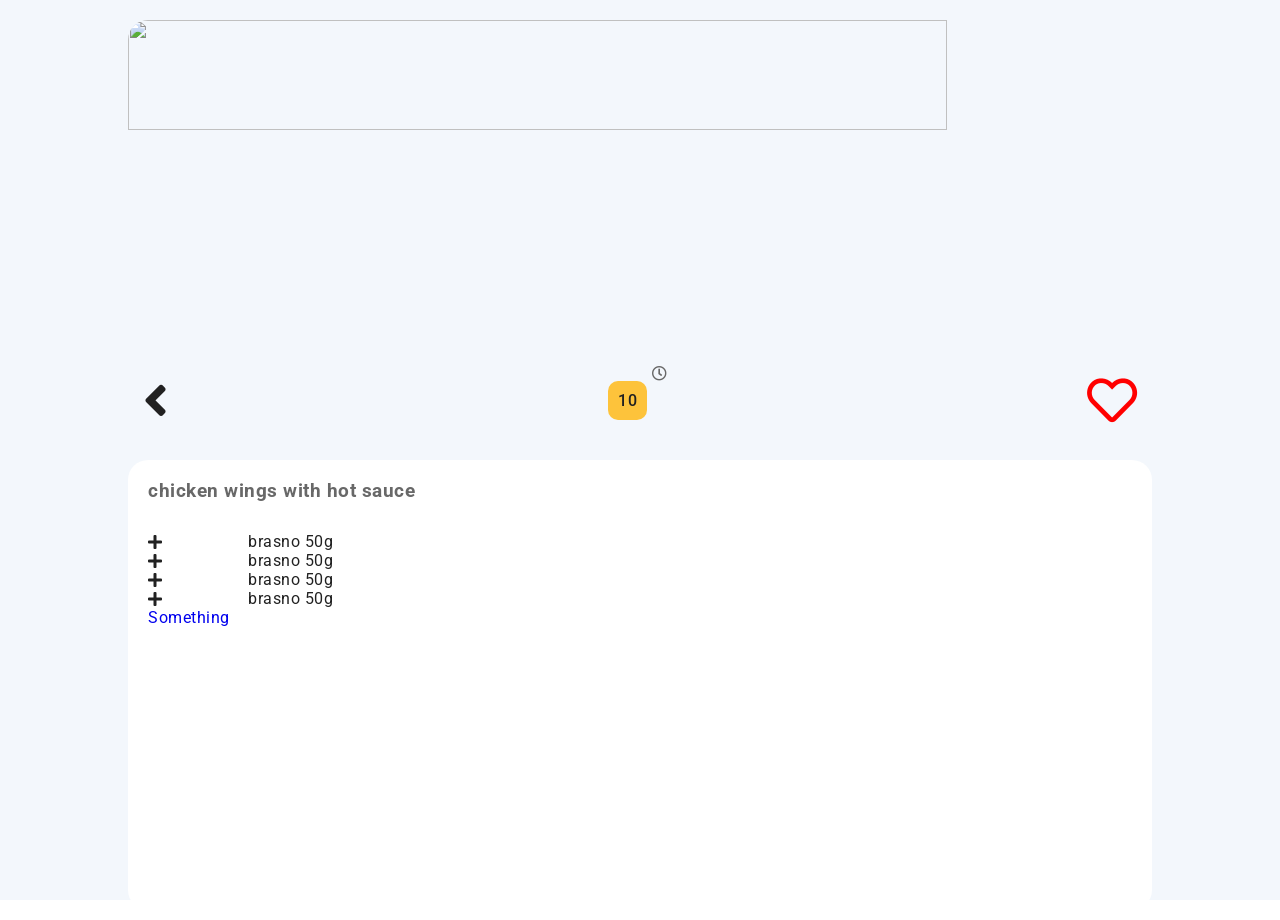
==== index.html @ 417b822c "mealpage" ====
<!DOCTYPE html>
<html lang="en">
<head>
    <meta charset="UTF-8">
    <meta http-equiv="X-UA-Compatible" content="IE=edge">
    <meta name="viewport" content="width=device-width, initial-scale=1.0">
    <link rel="shortcut icon" href="/images/favicon/favicon-meal.png" type="image/x-icon">  

    <title>Student Survival Guide</title>

    <link rel="stylesheet" href="/scss/style.css">
    <link rel="preconnect" href="https://fonts.gstatic.com">
    <link href="https://fonts.googleapis.com/css2?family=Roboto:wght@300;400;500&display=swap" rel="stylesheet">
    <link href="https://fonts.googleapis.com/css2?family=Londrina+Solid:wght@300;400&display=swap" rel="stylesheet">
    <link rel="stylesheet" href="https://use.fontawesome.com/releases/v5.8.1/css/all.css"
    integrity="sha384-50oBUHEmvpQ+1lW4y57PTFmhCaXp0ML5d60M1M7uH2+nqUivzIebhndOJK28anvf" crossorigin="anonymous">
</head>
<body>
    <section id="frontpage">
        <div class="frontpage-inner">
            <div class="fp-inner-headline">
                <h1>Student Survival Guide</h1>
                <p>Cookbook for idiots</p>
            </div>
    
            <div class="fp-inner-main">
                <div class="dot-left"></div>
                <div class="dot-right"></div>
                
                <div class="fpi-main-img"></div>

                <ul class="fpi-main-ul">
                    <li><span>1</span> Enter name of the dish, or the main igredient</li>
                    <li><span>2</span> Choose what you want to make</li>
                    <li><span>3</span> Follow the steps</li>
                </ul>

                <div class="fpi-main-btn">Get Started</div>
            </div>
        </div>
    </section>

    <section id="homepage">

        <div class="search">
            <div class="searchbar">
                <div class="searchbar-main">
                    <div class="search-icon">
                        <i class="search-btn fas fa-search"></i>
                    </div>

                    <input type="search" placeholder="Egg, bacon..">
                </div>

                <div class="search-settings">
                    <i class="fas fa-cog"></i>
                    <!-- <i class="fas fa-filter"></i> -->
                </div>
            </div>

            <div class="search-settings-menu">
                <i class="close fas fa-angle-down"></i>

                <div class="ssm-inner">
                    <div class="search-ingredients">
                        <h3>
                            Search by ingredients
                        </h3>
                    </div>

                    <div class="search-diet">
                        <h3>
                            Search by diet
                        </h3>
                    </div>

                    <div class="search-cuisine">
                        <h3>
                            Search by cuisine 
                        </h3>
                    </div>

                </div>  
                
                <div class="menu-desktop">
                    <div class="home-desktop">
                        <i class="fas fa-utensils"></i>
                    </div>
            
                    <div class="user-desktop">
                        <div class="favorites-dot"></div>
                        <i class="fas fa-user"></i>
                    </div>
            
                </div>

                <a href="https://spoonacular.com/">Powered by Spoonacular</a>
            </div>
        </div>

        <div class="meal-sections">
            <div class="random">Random</div>
            <div class="meat">Meat</div>
            <div class="dessert">Dessert</div>
            <div class="fruit">Fruit</div>
            <div class="vegetables">Vegetables</div>
        </div>

        <div class="results">
            <!-- TODO - na kraju meal treba da ima strelica na levo koja te vraca na prvi meal! -->
            <div class="meal" data-id="123123123">
                <div class="meal-inner">
                    <img src="https://img.grouponcdn.com/deal/2iTm4PtuPqk644BEdNxxNqEqf3Cw/2i-1000x600/v1/c870x524.jpg" alt="">

                    <div class="inner-bottom">
                        <h2>Neki naslov bemliga i s</h2>
                        <i class="favorite-meal far fa-heart"></i>
                    </div>
                    
                </div>
            </div>

            <div class="end-div">
                <div class="back">
                    <i class="fas fa-angle-left"></i>
                </div>
            </div>
           
        </div>

    </section>

    <section id="userpage">

        <div class="header">
            <div class="main-nav-inner">
                <i class="fas fa-cog"></i>
            </div>

            <div class="userpage-menu">
                <i class="close-userpage fas fa-angle-down"></i>

                <div class="userpage-inner">
                    <div class="userpage-fav">
                        <h3>
                            Favorites
                        </h3>
                    </div>

                    <div class="userpage-notes">
                        <h3>
                            Notes
                        </h3>
                    </div>

                </div>
                
                <div class="menu-desktop-u">
                    <div class="home-desktop-u">
                        <i class="fas fa-utensils"></i>
                    </div>
            
                    <div class="user-desktop-u">
                        <div class="favorites-dot"></div>
                        <i class="fas fa-user"></i>
                    </div>
            
                </div>
            </div>
        </div>

        <div class="main">
            <div class="main-nav">
                <h2 class="headline">Favorites</h2>
            </div>

            <div class="main-inner">
                <div class="favorites">

                    <div class="end-div">
                        <div class="userpage-back">
                            <i class="fas fa-angle-left"></i>
                        </div>
                    </div>
                </div>

                <div class="notes">
                    <div class="notes-input">
                        <input type="text" placeholder="Your note, chef">
                        <i class="note-submit far fa-check-circle"></i>
                    </div>
                    <div class="notes-inner">
                        <!-- <div class="note">
                            <p>kitaaaaa</p>
                            <i class="note-delete fas fa-times"></i>
                        </div> -->
                        
                    </div>
                </div>
            </div>
        </div>
        
    </section>

    <section id="mealpage">
        <div class="meal-container">
            <img src="https://img.grouponcdn.com/deal/2iTm4PtuPqk644BEdNxxNqEqf3Cw/2i-1000x600/v1/c870x524.jpg" alt="">
    
            <div class="icons">
                <i class="fas fa-angle-left"></i>
                <div class="prep-time">
                    <p>10</p>
                    <i class="far fa-clock"></i>
                </div>
                <i class="favorite-meal far fa-heart"></i>
            </div>
            
    
            <div class="mealpage-main">
                <h3>Chicken wings with hot sauce</h3>
                <div class="ingredients">
                    <ul>
                        <li>
                            <i class="fas fa-plus"></i>
                            <p>brasno 50g</p>
                        </li>
                        <li>
                            <i class="fas fa-plus"></i>
                            <p>brasno 50g</p>
                        </li>
                        <li>
                            <i class="fas fa-plus"></i>
                            <p>brasno 50g</p>
                        </li>
                        <li>
                            <i class="fas fa-plus"></i>
                            <p>brasno 50g</p>
                        </li>
                    </ul>
    
    
                    <a href="https://www.youtube.com/results?search_query=blues" target="_blank">Something</a>
                </div>
            </div>
        </div>
    </section>


    <div class="menu">
        <div class="home">
            <i class="fas fa-utensils"></i>
        </div>

        <div class="user">
            <div class="favorites-dot"></div>
            <i class="fas fa-user"></i>
        </div>
    </div>

    <script type="module" src="src/home.js"></script>
    <script type="module" src="src/user.js"></script>
    <script type="module" src="src/meal.js"></script>
</body>
</html>
---- scss/style.css ----
/* reset */
* {
  padding: 0;
  margin: 0;
  -webkit-box-sizing: border-box !important;
          box-sizing: border-box !important;
  /* base styles */
}

* li {
  list-style: none;
}

* a {
  text-decoration: none;
}

* body {
  color: #212121;
  font-family: 'Roboto', sans-serif;
  letter-spacing: .5px;
  display: -webkit-box;
  display: -ms-flexbox;
  display: flex;
  -webkit-box-orient: vertical;
  -webkit-box-direction: normal;
      -ms-flex-direction: column;
          flex-direction: column;
  -webkit-box-align: center;
      -ms-flex-align: center;
          align-items: center;
}

* html, * body {
  max-width: 100vw !important;
  max-height: 100vh !important;
}

* .menu {
  z-index: 5;
  margin: 0 auto;
  position: fixed;
  left: 0;
  right: 0;
  bottom: 0;
  padding: 40px;
  height: 60px;
  display: -webkit-box;
  display: -ms-flexbox;
  display: flex;
  -webkit-box-pack: center;
      -ms-flex-pack: center;
          justify-content: center;
  -webkit-box-align: center;
      -ms-flex-align: center;
          align-items: center;
}

@media (min-height: 1024px) and (min-width: 768px) {
  * .menu {
    bottom: 20px;
    width: 250px;
    -webkit-box-pack: space-evenly;
        -ms-flex-pack: space-evenly;
            justify-content: space-evenly;
  }
}

@media (min-width: 900px) {
  * .menu {
    display: none;
  }
}

@media (min-height: 720px) and (min-width: 1280px) {
  * .menu {
    display: none;
  }
}

@media (min-height: 800px) and (min-width: 1280px) {
  * .menu {
    bottom: 10px;
  }
}

@media (min-height: 768px) and (min-width: 1366px) {
  * .menu {
    display: none;
  }
}

* .menu .home {
  padding: 15px 18px;
  margin-right: 10px;
  font-size: 25px;
  color: #000;
  background-color: #fdc33b;
  border-radius: 10px;
  -webkit-transition: 0.2s;
  transition: 0.2s;
  display: -webkit-box;
  display: -ms-flexbox;
  display: flex;
  -webkit-box-pack: center;
      -ms-flex-pack: center;
          justify-content: center;
  -webkit-box-align: center;
      -ms-flex-align: center;
          align-items: center;
}

@media (min-height: 1024px) and (min-width: 768px) {
  * .menu .home {
    font-size: 50px;
    padding: 20px 25px;
    border-radius: 15px;
  }
}

@media (min-height: 800px) and (min-width: 1280px) {
  * .menu .home {
    font-size: 40px;
  }
}

* .menu .home:hover, * .menu .home:active {
  cursor: pointer;
}

* .menu .user {
  padding: 17px;
  font-size: 25px;
  color: #686868;
  border-radius: 10px;
  position: relative;
  display: -webkit-box;
  display: -ms-flexbox;
  display: flex;
  -webkit-box-pack: center;
      -ms-flex-pack: center;
          justify-content: center;
  -webkit-box-align: center;
      -ms-flex-align: center;
          align-items: center;
  -webkit-transition: 0.2s;
  transition: 0.2s;
}

@media (min-height: 1024px) and (min-width: 768px) {
  * .menu .user {
    font-size: 50px;
    padding: 20px 25px;
    border-radius: 15px;
  }
}

@media (min-height: 800px) and (min-width: 1280px) {
  * .menu .user {
    font-size: 40px;
  }
}

* .menu .user:hover, * .menu .user:active {
  cursor: pointer;
}

* .menu .user .favorites-dot {
  height: 10px;
  width: 10px;
  border-radius: 50%;
  background-color: #ff0000;
  position: absolute;
  right: 2px;
  top: -2px;
  display: none;
}

#frontpage {
  width: 100vw;
  height: 100vh;
  /* padding: 20px; */
  /* background-color: #fffcd5; */
  display: -webkit-box;
  display: -ms-flexbox;
  display: flex;
  -webkit-box-pack: center;
      -ms-flex-pack: center;
          justify-content: center;
  -webkit-box-align: center;
      -ms-flex-align: center;
          align-items: center;
  overflow: hidden;
  overflow-x: hidden !important;
}

#frontpage .frontpage-inner {
  /* background-color: #ffeded; */
  background-color: #f3f7fc;
  /* height: 100vh; */
  padding: 40px;
  /* margin: 20px; */
  display: -webkit-box;
  display: -ms-flexbox;
  display: flex;
  -webkit-box-orient: vertical;
  -webkit-box-direction: normal;
      -ms-flex-direction: column;
          flex-direction: column;
  -webkit-box-pack: space-evenly;
      -ms-flex-pack: space-evenly;
          justify-content: space-evenly;
  -webkit-box-align: center;
      -ms-flex-align: center;
          align-items: center;
}

#frontpage .frontpage-inner .fp-inner-headline {
  color: #212121;
  margin-bottom: 100px;
  text-align: center;
}

#frontpage .frontpage-inner .fp-inner-headline h1 {
  font-family: 'Londrina Solid', sans-serif;
  font-weight: 400;
  font-size: 30px;
  margin-bottom: 10px;
}

#frontpage .frontpage-inner .fp-inner-headline p {
  font-size: 18px;
  color: #686868;
}

#frontpage .frontpage-inner .fp-inner-main {
  background-color: #fff;
  border: 3px solid #fdc33b;
  border-radius: 30px;
  padding: 0 10px;
  display: -webkit-box;
  display: -ms-flexbox;
  display: flex;
  -webkit-box-orient: vertical;
  -webkit-box-direction: normal;
      -ms-flex-direction: column;
          flex-direction: column;
  -webkit-box-align: center;
      -ms-flex-align: center;
          align-items: center;
  position: relative;
}

#frontpage .frontpage-inner .fp-inner-main .dot-left {
  width: 10px;
  height: 10px;
  border-radius: 50%;
  background-color: #fdc33b;
  position: absolute;
  top: 10px;
  left: 15px;
}

#frontpage .frontpage-inner .fp-inner-main .dot-right {
  width: 10px;
  height: 10px;
  border-radius: 50%;
  background-color: #fdc33b;
  position: absolute;
  top: 10px;
  right: 15px;
}

#frontpage .frontpage-inner .fp-inner-main .fpi-main-img {
  height: 180px;
  width: 180px;
  margin-bottom: 20px;
  border-radius: 50%;
  background-image: url("/images/frontpage/meal.jpg");
  background-position: center center;
  background-repeat: no-repeat;
  background-size: cover;
  position: relative;
  top: -80px;
}

#frontpage .frontpage-inner .fp-inner-main .fpi-main-ul {
  font-size: 18px;
  padding: 0 15px;
  margin-top: -60px;
  margin-bottom: 10px;
  line-height: 1.7;
  text-align: left;
}

#frontpage .frontpage-inner .fp-inner-main .fpi-main-ul li {
  margin-bottom: 15px;
}

#frontpage .frontpage-inner .fp-inner-main .fpi-main-ul li span {
  color: white;
  text-align: center;
  margin-right: 5px;
  padding: 6px 11px;
  border-radius: 50%;
  background-color: #d34338;
  font-weight: 500;
}

#frontpage .frontpage-inner .fp-inner-main .fpi-main-ul li:last-child {
  margin-bottom: 5px;
}

#frontpage .frontpage-inner .fp-inner-main .fpi-main-btn {
  font-size: 20px;
  padding: 20px 30px;
  color: white;
  /* background-color: #fd3232; */
  background-color: #d34338;
  font-weight: 400;
  border: 2px solid #d34338;
  border-radius: 15px;
  text-transform: uppercase;
  position: relative;
  bottom: -20px;
  -webkit-transition: .1s;
  transition: .1s;
}

#frontpage .frontpage-inner .fp-inner-main .fpi-main-btn:hover, #frontpage .frontpage-inner .fp-inner-main .fpi-main-btn:active {
  cursor: pointer;
  /* color: #d34338; */
  background-color: #d34338;
  /* color: #fd3232;
                        background-color: #fff; */
}

#homepage {
  height: 100vh;
  width: 100vw;
  background-color: #f3f7fc;
  display: -webkit-box;
  display: -ms-flexbox;
  display: flex;
  -webkit-box-orient: vertical;
  -webkit-box-direction: normal;
      -ms-flex-direction: column;
          flex-direction: column;
  -webkit-box-align: center;
      -ms-flex-align: center;
          align-items: center;
  overflow-x: hidden !important;
}

#homepage .search {
  width: 100%;
  height: 100px;
  padding: 0 20px 0 20px;
  background-color: #fdc33b;
  display: -webkit-box;
  display: -ms-flexbox;
  display: flex;
  -webkit-box-align: center;
      -ms-flex-align: center;
          align-items: center;
  -webkit-box-pack: center;
      -ms-flex-pack: center;
          justify-content: center;
  border-bottom-left-radius: 18px;
  border-bottom-right-radius: 18px;
}

#homepage .search .searchbar {
  width: 100%;
  display: -webkit-box;
  display: -ms-flexbox;
  display: flex;
  -webkit-box-pack: justify;
      -ms-flex-pack: justify;
          justify-content: space-between;
  -webkit-box-align: center;
      -ms-flex-align: center;
          align-items: center;
}

@media (min-height: 601px) and (min-width: 960px) {
  #homepage .search .searchbar {
    -webkit-box-pack: center;
        -ms-flex-pack: center;
            justify-content: center;
  }
}

#homepage .search .searchbar .searchbar-main {
  display: -webkit-box;
  display: -ms-flexbox;
  display: flex;
  -webkit-box-align: center;
      -ms-flex-align: center;
          align-items: center;
}

@media (min-width: 450px) {
  #homepage .search .searchbar .searchbar-main {
    width: 80%;
  }
}

@media (min-height: 768px) and (min-width: 1366px) {
  #homepage .search .searchbar .searchbar-main {
    width: 60%;
  }
}

#homepage .search .searchbar .searchbar-main .search-icon {
  display: -webkit-box;
  display: -ms-flexbox;
  display: flex;
  -webkit-box-pack: center;
      -ms-flex-pack: center;
          justify-content: center;
  -webkit-box-align: center;
      -ms-flex-align: center;
          align-items: center;
  height: 40px;
}

@media (min-width: 500px) {
  #homepage .search .searchbar .searchbar-main .search-icon {
    height: 50px;
  }
}

@media (min-height: 1024px) and (min-width: 768px) {
  #homepage .search .searchbar .searchbar-main .search-icon {
    width: 60px;
  }
}

@media (min-height: 768px) and (min-width: 1366px) {
  #homepage .search .searchbar .searchbar-main .search-icon {
    height: 60px;
  }
}

#homepage .search .searchbar .searchbar-main .search-icon i {
  font-size: 14px;
  padding: 12px;
  height: 100%;
  color: #686868;
  border-radius: 18px 0px 0px 18px;
  background-color: #fff;
  display: -webkit-box;
  display: -ms-flexbox;
  display: flex;
  -webkit-box-pack: center;
      -ms-flex-pack: center;
          justify-content: center;
  -webkit-box-align: center;
      -ms-flex-align: center;
          align-items: center;
}

@media (min-width: 500px) {
  #homepage .search .searchbar .searchbar-main .search-icon i {
    font-size: 16px;
    border-radius: 20px 0px 0px 20px;
  }
}

@media (min-height: 1024px) and (min-width: 768px) {
  #homepage .search .searchbar .searchbar-main .search-icon i {
    font-size: 20px;
    width: 100%;
  }
}

@media (min-height: 800px) and (min-width: 1280px) {
  #homepage .search .searchbar .searchbar-main .search-icon i {
    font-size: 25px;
  }
}

@media (min-height: 768px) and (min-width: 1366px) {
  #homepage .search .searchbar .searchbar-main .search-icon i {
    font-size: 28px;
  }
}

#homepage .search .searchbar .searchbar-main .search-icon i:hover, #homepage .search .searchbar .searchbar-main .search-icon i:active {
  cursor: pointer;
}

#homepage .search .searchbar .searchbar-main input {
  width: 90%;
  font-size: 18px;
  background-color: #fff;
  color: #686868;
  border: none;
  outline: none;
  padding: 10px;
  height: 40px;
  border-radius: 0 18px 18px 0;
}

@media (min-width: 500px) {
  #homepage .search .searchbar .searchbar-main input {
    height: 50px;
    font-size: 20px;
    border-radius: 0 20px 20px 0;
  }
}

@media (min-height: 1024px) and (min-width: 768px) {
  #homepage .search .searchbar .searchbar-main input {
    font-size: 25px;
  }
}

@media (min-height: 800px) and (min-width: 1280px) {
  #homepage .search .searchbar .searchbar-main input {
    font-size: 28px;
  }
}

@media (min-height: 768px) and (min-width: 1366px) {
  #homepage .search .searchbar .searchbar-main input {
    height: 60px;
    padding: 10px 30px 10px 20px;
    font-size: 24px;
  }
}

#homepage .search .searchbar .searchbar-main input ::-webkit-input-placeholder {
  color: #686868;
}

#homepage .search .searchbar .searchbar-main input :-ms-input-placeholder {
  color: #686868;
}

#homepage .search .searchbar .searchbar-main input ::-ms-input-placeholder {
  color: #686868;
}

#homepage .search .searchbar .searchbar-main input ::placeholder {
  color: #686868;
}

#homepage .search .searchbar .search-settings {
  display: -webkit-box;
  display: -ms-flexbox;
  display: flex;
  -webkit-box-pack: center;
      -ms-flex-pack: center;
          justify-content: center;
  -webkit-box-align: center;
      -ms-flex-align: center;
          align-items: center;
  color: #fff;
  font-size: 25px;
  -webkit-user-select: none;
     -moz-user-select: none;
      -ms-user-select: none;
          user-select: none;
  outline: none;
  -webkit-tap-highlight-color: rgba(0, 0, 0, 0);
}

@media (min-height: 1024px) and (min-width: 768px) {
  #homepage .search .searchbar .search-settings i {
    font-size: 40px;
  }
}

@media (min-height: 800px) and (min-width: 1280px) {
  #homepage .search .searchbar .search-settings i {
    font-size: 40px;
  }
}

@media (min-height: 768px) and (min-width: 1366px) {
  #homepage .search .searchbar .search-settings i {
    font-size: 40px;
  }
}

@media (min-width: 500px) {
  #homepage .search .searchbar .search-settings {
    font-size: 30px;
  }
}

#homepage .search .searchbar .search-settings:hover, #homepage .search .searchbar .search-settings:active {
  cursor: pointer;
}

#homepage .search .search-settings-menu {
  height: 0%;
  width: 100%;
  position: fixed;
  z-index: 10;
  bottom: 0;
  background-color: #fdc33b;
  color: #fff;
  overflow-x: hidden;
  -webkit-transition: .3s;
  transition: .3s;
  border-top-left-radius: 18px;
  border-top-right-radius: 18px;
  border-top-right-radius: 0px;
  border-bottom-right-radius: 0px;
  display: -webkit-box;
  display: -ms-flexbox;
  display: flex;
  -webkit-box-orient: vertical;
  -webkit-box-direction: normal;
      -ms-flex-direction: column;
          flex-direction: column;
  -webkit-box-pack: space-evenly;
      -ms-flex-pack: space-evenly;
          justify-content: space-evenly;
  -webkit-box-align: center;
      -ms-flex-align: center;
          align-items: center;
}

@media (min-height: 800px) and (min-width: 1280px) {
  #homepage .search .search-settings-menu {
    width: 0%;
    height: 100%;
    position: fixed;
    left: 0;
    border-top-left-radius: 0px;
    border-top-right-radius: 0px;
    border-top-right-radius: 18px;
    border-bottom-right-radius: 18px;
  }
}

#homepage .search .search-settings-menu a {
  font-size: 12px;
  position: absolute;
  bottom: 3px;
  right: 10px;
  color: #df8723;
}

#homepage .search .search-settings-menu .menu-desktop {
  padding: 40px;
  height: 60px;
  display: -webkit-box;
  display: -ms-flexbox;
  display: flex;
  -webkit-box-pack: center;
      -ms-flex-pack: center;
          justify-content: center;
  -webkit-box-align: center;
      -ms-flex-align: center;
          align-items: center;
  border-radius: 22px;
  display: none;
}

@media (min-width: 900px) {
  #homepage .search .search-settings-menu .menu-desktop {
    display: -webkit-box;
    display: -ms-flexbox;
    display: flex;
  }
}

#homepage .search .search-settings-menu .menu-desktop .home-desktop {
  height: 80px;
  width: 80px;
  margin-right: 10px;
  font-size: 35px;
  color: #df8723;
  border: 2px solid #df8723;
  background-color: #fff;
  border-radius: 10px;
  -webkit-transition: 0.2s;
  transition: 0.2s;
  display: -webkit-box;
  display: -ms-flexbox;
  display: flex;
  -webkit-box-pack: center;
      -ms-flex-pack: center;
          justify-content: center;
  -webkit-box-align: center;
      -ms-flex-align: center;
          align-items: center;
}

@media (min-height: 1024px) and (min-width: 768px) {
  #homepage .search .search-settings-menu .menu-desktop .home-desktop {
    font-size: 50px;
    padding: 20px 25px;
    border-radius: 15px;
  }
}

@media (min-height: 800px) and (min-width: 1280px) {
  #homepage .search .search-settings-menu .menu-desktop .home-desktop {
    font-size: 40px;
  }
}

#homepage .search .search-settings-menu .menu-desktop .home-desktop:hover, #homepage .search .search-settings-menu .menu-desktop .home-desktop:active {
  cursor: pointer;
}

#homepage .search .search-settings-menu .menu-desktop .user-desktop {
  height: 80px;
  width: 80px;
  font-size: 35px;
  color: #df8723;
  border: 2px solid #df8723;
  border-radius: 10px;
  position: relative;
  display: -webkit-box;
  display: -ms-flexbox;
  display: flex;
  -webkit-box-pack: center;
      -ms-flex-pack: center;
          justify-content: center;
  -webkit-box-align: center;
      -ms-flex-align: center;
          align-items: center;
  -webkit-transition: 0.2s;
  transition: 0.2s;
}

@media (min-height: 1024px) and (min-width: 768px) {
  #homepage .search .search-settings-menu .menu-desktop .user-desktop {
    font-size: 50px;
    padding: 20px 25px;
    border-radius: 15px;
  }
}

@media (min-height: 800px) and (min-width: 1280px) {
  #homepage .search .search-settings-menu .menu-desktop .user-desktop {
    font-size: 40px;
  }
}

#homepage .search .search-settings-menu .menu-desktop .user-desktop:hover, #homepage .search .search-settings-menu .menu-desktop .user-desktop:active {
  cursor: pointer;
}

#homepage .search .search-settings-menu .menu-desktop .user-desktop .favorites-dot {
  height: 10px;
  width: 10px;
  border-radius: 50%;
  background-color: #ff0000;
  position: absolute;
  right: 2px;
  top: -2px;
  display: none;
}

#homepage .search .search-settings-menu .close {
  color: #df8723;
  font-size: 50px;
}

@media (min-height: 1024px) and (min-width: 768px) {
  #homepage .search .search-settings-menu .close {
    font-size: 80px;
  }
}

@media (min-height: 720px) and (min-width: 1280px) {
  #homepage .search .search-settings-menu .close {
    font-size: 80px;
  }
}

@media (min-height: 800px) and (min-width: 1280px) {
  #homepage .search .search-settings-menu .close {
    font-size: 80px;
  }
}

@media (min-height: 768px) and (min-width: 1366px) {
  #homepage .search .search-settings-menu .close {
    font-size: 100px;
  }
}

#homepage .search .search-settings-menu .ssm-inner {
  display: -webkit-box;
  display: -ms-flexbox;
  display: flex;
  -webkit-box-orient: vertical;
  -webkit-box-direction: normal;
      -ms-flex-direction: column;
          flex-direction: column;
  -webkit-box-pack: start;
      -ms-flex-pack: start;
          justify-content: flex-start;
  -webkit-box-align: center;
      -ms-flex-align: center;
          align-items: center;
}

#homepage .search .search-settings-menu .ssm-inner div {
  height: 80px;
  width: 320px;
  border-radius: 14px;
  border: 2px solid #df8723;
  margin-bottom: 5px;
  display: -webkit-box;
  display: -ms-flexbox;
  display: flex;
  -webkit-box-pack: space-evenly;
      -ms-flex-pack: space-evenly;
          justify-content: space-evenly;
  -webkit-box-align: center;
      -ms-flex-align: center;
          align-items: center;
  -webkit-tap-highlight-color: rgba(0, 0, 0, 0);
  -webkit-transition: .3s;
  transition: .3s;
}

@media (min-height: 1024px) and (min-width: 768px) {
  #homepage .search .search-settings-menu .ssm-inner div {
    height: 120px;
    width: 600px;
    font-size: 30px;
    margin-bottom: 10px;
  }
}

@media (min-width: 990px) {
  #homepage .search .search-settings-menu .ssm-inner div {
    width: 300px;
    font-size: 20px;
  }
}

@media (min-height: 720px) and (min-width: 1280px) {
  #homepage .search .search-settings-menu .ssm-inner div {
    width: 400px;
    font-size: 20px;
  }
}

@media (min-height: 1080px) and (min-width: 1920px) {
  #homepage .search .search-settings-menu .ssm-inner div {
    font-size: 22px;
    width: 450px;
  }
}

#homepage .search .search-settings-menu .ssm-inner div:hover {
  cursor: pointer;
}

#homepage .search .search-settings-menu .ssm-inner div h3 {
  text-transform: uppercase;
  color: #df8723;
}

#homepage .search .search-settings-menu .ssm-inner div input {
  width: 60px;
}

#homepage .search .search-settings-menu .ssm-inner div select {
  border: 2px solid #df8723;
  width: 60px;
  padding: 5px;
  font-size: 18px;
}

#homepage .search .search-settings-menu .ssm-inner .search-ingredients {
  background-color: #fff;
}

#homepage .meal-sections {
  padding: 20px;
  width: 100%;
  color: #686868;
  display: -webkit-box;
  display: -ms-flexbox;
  display: flex;
  -webkit-box-pack: justify;
      -ms-flex-pack: justify;
          justify-content: space-between;
}

@media (min-width: 400px) {
  #homepage .meal-sections {
    font-size: 18px;
  }
}

@media (min-width: 600px) {
  #homepage .meal-sections {
    margin-bottom: 20px;
    -webkit-box-pack: center;
        -ms-flex-pack: center;
            justify-content: center;
  }
}

@media (min-height: 601px) and (min-width: 962px) {
  #homepage .meal-sections {
    margin-bottom: 0px;
    padding: 10px;
    padding-left: 20px;
    -webkit-box-pack: center;
        -ms-flex-pack: center;
            justify-content: center;
  }
}

@media (min-height: 768px) and (min-width: 1366px) {
  #homepage .meal-sections {
    padding: 18px 0;
    margin-bottom: 0;
    margin-top: 0;
  }
}

#homepage .meal-sections div {
  padding: 5px 8px;
  border: 1px solid #686868;
  border-radius: 10px;
}

@media (min-width: 400px) {
  #homepage .meal-sections div {
    padding: 5px 10px;
    border-radius: 12px;
  }
}

@media (min-width: 450px) {
  #homepage .meal-sections div {
    padding: 10px 15px;
  }
}

@media (min-width: 500px) {
  #homepage .meal-sections div {
    font-size: 20px;
    padding: 10px 15px;
  }
}

@media (min-width: 600px) {
  #homepage .meal-sections div {
    margin-right: 20px;
  }
}

@media (min-height: 601px) and (min-width: 962px) {
  #homepage .meal-sections div {
    font-size: 16px;
    padding: 5px 8px;
    margin-right: 30px;
  }
}

@media (min-height: 720px) and (min-width: 1280px) {
  #homepage .meal-sections div {
    margin-right: 30px;
    font-size: 18px;
  }
}

@media (min-height: 800px) and (min-width: 1280px) {
  #homepage .meal-sections div {
    margin-right: 20px;
    font-size: 20px;
  }
}

@media (min-height: 768px) and (min-width: 1366px) {
  #homepage .meal-sections div {
    margin-right: 25px;
    padding: 6px 15px;
    font-size: 20px;
  }
}

#homepage .meal-sections div:first-child {
  border: 1px solid #d34338;
  color: #686868;
}

#homepage .meal-sections .vegetables {
  display: none;
}

@media (min-width: 600px) {
  #homepage .meal-sections .vegetables {
    display: inline-block;
  }
}

#homepage .results {
  padding: 20px;
  padding-top: 0;
  overflow: auto;
  white-space: nowrap;
  width: 100vw;
  scrollbar-width: none;
}

@media (min-width: 600px) {
  #homepage .results {
    display: -webkit-box;
    display: -ms-flexbox;
    display: flex;
    -webkit-box-pack: space-evenly;
        -ms-flex-pack: space-evenly;
            justify-content: space-evenly;
    -webkit-box-align: center;
        -ms-flex-align: center;
            align-items: center;
    -ms-flex-wrap: wrap;
        flex-wrap: wrap;
    height: 70vh;
    overflow: none;
    white-space: normal;
  }
}

@media (min-height: 680px) and (max-width: 599px) {
  #homepage .results {
    margin-top: 10px;
  }
}

@media (min-height: 1024px) and (min-width: 768px) {
  #homepage .results {
    height: 65vh;
  }
}

@media (min-height: 720px) and (min-width: 1280px) {
  #homepage .results {
    height: 72vh;
  }
}

@media (min-height: 800px) and (min-width: 1280px) {
  #homepage .results {
    height: 65vh;
  }
}

@media (min-height: 1200px) and (min-width: 800px) {
  #homepage .results {
    height: 70vh;
  }
}

@media (min-height: 768px) and (min-width: 1366px) {
  #homepage .results {
    height: 77vh;
  }
}

@media (min-height: 1080px) and (min-width: 1920px) {
  #homepage .results {
    height: 82vh;
  }
}

#homepage .results::-webkit-scrollbar {
  display: none;
}

#homepage .results .meal {
  display: inline-block;
  margin: 0px 10px 10px 0;
  color: #000;
  border-radius: 20px;
  border: 1px solid #d8d8d8;
  background-color: #fff;
  width: 80%;
  height: 380px;
  overflow: hidden;
  z-index: 2;
}

@media (min-height: 601px) and (min-width: 962px) {
  #homepage .results .meal {
    display: inline-block;
  }
}

@media (min-width: 600px) {
  #homepage .results .meal {
    width: 45%;
    margin-bottom: 20px;
  }
}

@media (min-width: 1000px) {
  #homepage .results .meal {
    width: 30%;
  }
}

@media (min-height: 680px) and (max-width: 599px) {
  #homepage .results .meal {
    height: 410px;
  }
}

@media (min-height: 720px) and (max-width: 599px) {
  #homepage .results .meal {
    height: 450px;
  }
}

@media (min-height: 780px) and (max-width: 599px) {
  #homepage .results .meal {
    height: 500px;
  }
}

@media (min-width: 1500px) {
  #homepage .results .meal {
    width: 24%;
  }
}

@media (min-height: 1080px) and (min-width: 1920px) {
  #homepage .results .meal {
    width: 23%;
  }
}

#homepage .results .meal .meal-inner {
  pointer-events: none;
  height: 100%;
  display: -webkit-box;
  display: -ms-flexbox;
  display: flex;
  -webkit-box-orient: vertical;
  -webkit-box-direction: normal;
      -ms-flex-direction: column;
          flex-direction: column;
  -webkit-box-align: center;
      -ms-flex-align: center;
          align-items: center;
  position: relative;
}

#homepage .results .meal .meal-inner img {
  background-position: center center;
  background-size: cover;
  height: 70%;
}

#homepage .results .meal .meal-inner .inner-bottom {
  padding: 20px;
  height: 30%;
  width: 100%;
  display: -webkit-box;
  display: -ms-flexbox;
  display: flex;
  -webkit-box-pack: justify;
      -ms-flex-pack: justify;
          justify-content: space-between;
  -webkit-box-align: center;
      -ms-flex-align: center;
          align-items: center;
}

#homepage .results .meal .meal-inner .inner-bottom h2 {
  text-align: left;
  color: #212121;
  white-space: normal;
}

#homepage .results .meal .meal-inner .inner-bottom i {
  pointer-events: all;
  color: red;
  padding: 15px;
  border: 1px solid red;
  border-radius: 50%;
  background-color: #fff;
  font-size: 30px;
  margin-left: 10px;
  border-left: 1px solid #fdc33b;
  border-right: 1px solid #fdc33b;
}

@media (min-height: 1024px) and (min-width: 768px) {
  #homepage .results .meal .meal-inner .inner-bottom i {
    font-size: 35px;
  }
}

#homepage .results .end-div {
  display: inline-block;
  position: relative;
  bottom: 200px;
}

@media (min-height: 720px) and (max-width: 599px) {
  #homepage .results .end-div {
    bottom: 240px;
  }
}

@media (min-width: 600px) {
  #homepage .results .end-div {
    display: none;
  }
}

#homepage .results .end-div .back {
  color: #d34338;
  font-size: 50px;
  height: 40px;
  width: 40px;
  display: -webkit-box;
  display: -ms-flexbox;
  display: flex;
  -webkit-box-pack: center;
      -ms-flex-pack: center;
          justify-content: center;
  -webkit-box-align: center;
      -ms-flex-align: center;
          align-items: center;
}

#mealpage {
  height: 100vh;
  width: 100vw;
  background-color: #f3f7fc;
  z-index: 6;
}

#mealpage .meal-container {
  height: 100%;
  width: 100%;
}

#mealpage .meal-container img {
  display: block;
  height: 30%;
  width: 100%;
  background-size: cover;
  background-repeat: no-repeat;
  background-position: center center;
  border-bottom-left-radius: 20px;
  border-bottom-right-radius: 20px;
}

@media (min-width: 750px) {
  #mealpage .meal-container img {
    border-top-left-radius: 20px;
    border-top-right-radius: 20px;
    margin: 20px auto;
    width: 80%;
  }
}

@media (min-width: 1250px) {
  #mealpage .meal-container img {
    height: 35%;
  }
}

#mealpage .meal-container .icons {
  width: 85%;
  margin: 15px auto;
  padding: 5px 0;
  display: -webkit-box;
  display: -ms-flexbox;
  display: flex;
  -webkit-box-pack: justify;
      -ms-flex-pack: justify;
          justify-content: space-between;
  -webkit-box-align: center;
      -ms-flex-align: center;
          align-items: center;
}

@media (min-width: 750px) {
  #mealpage .meal-container .icons {
    width: 80%;
  }
}

#mealpage .meal-container .icons i {
  font-size: 25px;
  padding: 15px;
  font-size: 28px;
  color: #212121;
}

@media (min-width: 750px) {
  #mealpage .meal-container .icons i {
    font-size: 50px;
  }
}

#mealpage .meal-container .icons .prep-time {
  position: relative;
  padding: 10px;
  background-color: #fdc33b;
  border-radius: 10px;
}

#mealpage .meal-container .icons .prep-time p {
  font-weight: 500;
  color: #212121;
}

#mealpage .meal-container .icons .prep-time i {
  padding: 0;
  font-size: 15px;
  color: #686868;
  position: absolute;
  top: -15px;
  right: -20px;
}

#mealpage .meal-container .icons .favorite-meal {
  color: red;
}

#mealpage .meal-container .mealpage-main {
  overflow: auto;
  white-space: nowrap;
  width: 90%;
  height: 50%;
  padding: 20px;
  margin: 0 auto;
  border-radius: 20px;
  background-color: #fff;
}

@media (min-width: 750px) {
  #mealpage .meal-container .mealpage-main {
    width: 80%;
  }
}

#mealpage .meal-container .mealpage-main h3 {
  text-align: left;
  color: #686868;
  text-transform: lowercase;
  white-space: normal;
  margin-bottom: 30px;
}

#mealpage .meal-container .mealpage-main .ingredients li {
  width: 200px;
  display: -webkit-box;
  display: -ms-flexbox;
  display: flex;
  -webkit-box-align: center;
      -ms-flex-align: center;
          align-items: center;
  -webkit-box-pack: justify;
      -ms-flex-pack: justify;
          justify-content: space-between;
}

#mealpage .meal-container .mealpage-main .ingredients li p {
  width: 100px;
  text-align: left;
}

#userpage {
  height: 100vh;
  width: 100vw;
  background-color: #f3f7fc;
  color: #686868;
}

#userpage .header {
  width: 100%;
  height: 20%;
  background-color: #fdc33b;
  display: -webkit-box;
  display: -ms-flexbox;
  display: flex;
  -webkit-box-align: center;
      -ms-flex-align: center;
          align-items: center;
  -webkit-box-pack: center;
      -ms-flex-pack: center;
          justify-content: center;
}

#userpage .header .main-nav-inner {
  color: #fff;
  position: relative;
  bottom: 20px;
}

#userpage .header .main-nav-inner i {
  font-size: 30px;
}

@media (min-width: 900px) {
  #userpage .header .main-nav-inner i {
    font-size: 40px;
  }
}

#userpage .header .userpage-menu {
  height: 0%;
  width: 100%;
  position: fixed;
  z-index: 10;
  bottom: 0;
  background-color: #fdc33b;
  color: #fff;
  overflow-x: hidden;
  -webkit-transition: .3s;
  transition: .3s;
  border-top-left-radius: 18px;
  border-top-right-radius: 18px;
  display: -webkit-box;
  display: -ms-flexbox;
  display: flex;
  -webkit-box-orient: vertical;
  -webkit-box-direction: normal;
      -ms-flex-direction: column;
          flex-direction: column;
  -webkit-box-pack: space-evenly;
      -ms-flex-pack: space-evenly;
          justify-content: space-evenly;
  -webkit-box-align: center;
      -ms-flex-align: center;
          align-items: center;
}

#userpage .header .userpage-menu .close-userpage {
  color: #df8723;
  font-size: 50px;
}

@media (min-width: 600px) {
  #userpage .header .userpage-menu .close-userpage {
    font-size: 80px;
  }
}

@media (min-width: 1200px) {
  #userpage .header .userpage-menu .close-userpage {
    font-size: 100px;
  }
}

#userpage .header .userpage-menu .userpage-inner {
  display: -webkit-box;
  display: -ms-flexbox;
  display: flex;
  -webkit-box-orient: vertical;
  -webkit-box-direction: normal;
      -ms-flex-direction: column;
          flex-direction: column;
  -webkit-box-pack: start;
      -ms-flex-pack: start;
          justify-content: flex-start;
  -webkit-box-align: center;
      -ms-flex-align: center;
          align-items: center;
}

#userpage .header .userpage-menu .userpage-inner div {
  height: 80px;
  width: 320px;
  border-radius: 14px;
  border: 2px solid #df8723;
  margin-bottom: 5px;
  display: -webkit-box;
  display: -ms-flexbox;
  display: flex;
  -webkit-box-pack: space-evenly;
      -ms-flex-pack: space-evenly;
          justify-content: space-evenly;
  -webkit-box-align: center;
      -ms-flex-align: center;
          align-items: center;
  -webkit-tap-highlight-color: rgba(0, 0, 0, 0);
  -webkit-transition: .3s;
  transition: .3s;
}

@media (min-height: 1080px) and (min-width: 1920px) {
  #userpage .header .userpage-menu .userpage-inner div {
    width: 400px;
    height: 120px;
    font-size: 25px;
  }
}

#userpage .header .userpage-menu .userpage-inner div:hover {
  cursor: pointer;
}

#userpage .header .userpage-menu .userpage-inner div h3 {
  text-transform: uppercase;
  color: #df8723;
}

#userpage .header .userpage-menu .userpage-inner div input {
  width: 60px;
}

#userpage .header .userpage-menu .userpage-inner div select {
  border: 2px solid #df8723;
  width: 60px;
  padding: 5px;
  font-size: 18px;
}

#userpage .header .userpage-menu .userpage-inner .userpage-fav {
  background-color: #fff;
}

#userpage .header .userpage-menu .menu-desktop-u {
  padding: 40px;
  height: 60px;
  display: -webkit-box;
  display: -ms-flexbox;
  display: flex;
  -webkit-box-pack: center;
      -ms-flex-pack: center;
          justify-content: center;
  -webkit-box-align: center;
      -ms-flex-align: center;
          align-items: center;
  border-radius: 22px;
  display: none;
}

@media (min-width: 900px) {
  #userpage .header .userpage-menu .menu-desktop-u {
    display: -webkit-box;
    display: -ms-flexbox;
    display: flex;
  }
}

#userpage .header .userpage-menu .menu-desktop-u .home-desktop-u {
  height: 80px;
  width: 80px;
  margin-right: 10px;
  font-size: 35px;
  color: #df8723;
  border: 2px solid #df8723;
  border-radius: 10px;
  -webkit-transition: 0.2s;
  transition: 0.2s;
  display: -webkit-box;
  display: -ms-flexbox;
  display: flex;
  -webkit-box-pack: center;
      -ms-flex-pack: center;
          justify-content: center;
  -webkit-box-align: center;
      -ms-flex-align: center;
          align-items: center;
}

@media (min-height: 1024px) and (min-width: 768px) {
  #userpage .header .userpage-menu .menu-desktop-u .home-desktop-u {
    font-size: 50px;
    padding: 20px 25px;
    border-radius: 15px;
  }
}

@media (min-height: 800px) and (min-width: 1280px) {
  #userpage .header .userpage-menu .menu-desktop-u .home-desktop-u {
    font-size: 40px;
  }
}

#userpage .header .userpage-menu .menu-desktop-u .home-desktop-u:hover, #userpage .header .userpage-menu .menu-desktop-u .home-desktop-u:active {
  cursor: pointer;
}

#userpage .header .userpage-menu .menu-desktop-u .user-desktop-u {
  height: 80px;
  width: 80px;
  font-size: 35px;
  color: #df8723;
  background-color: #fff;
  border: 2px solid #df8723;
  border-radius: 10px;
  position: relative;
  display: -webkit-box;
  display: -ms-flexbox;
  display: flex;
  -webkit-box-pack: center;
      -ms-flex-pack: center;
          justify-content: center;
  -webkit-box-align: center;
      -ms-flex-align: center;
          align-items: center;
  -webkit-transition: 0.2s;
  transition: 0.2s;
}

@media (min-height: 1024px) and (min-width: 768px) {
  #userpage .header .userpage-menu .menu-desktop-u .user-desktop-u {
    font-size: 50px;
    padding: 20px 25px;
    border-radius: 15px;
  }
}

@media (min-height: 800px) and (min-width: 1280px) {
  #userpage .header .userpage-menu .menu-desktop-u .user-desktop-u {
    font-size: 40px;
  }
}

#userpage .header .userpage-menu .menu-desktop-u .user-desktop-u:hover, #userpage .header .userpage-menu .menu-desktop-u .user-desktop-u:active {
  cursor: pointer;
}

#userpage .header .userpage-menu .menu-desktop-u .user-desktop-u .favorites-dot {
  height: 10px;
  width: 10px;
  border-radius: 50%;
  background-color: #ff0000;
  position: absolute;
  right: 2px;
  top: -2px;
  display: none;
}

#userpage .main {
  z-index: 2;
  width: 100%;
  border-top-left-radius: 40px;
  border-top-right-radius: 40px;
  position: relative;
  bottom: 40px;
  background-color: #f3f7fc;
  padding-top: 20px;
}

#userpage .main .main-nav {
  display: -webkit-box;
  display: -ms-flexbox;
  display: flex;
  -webkit-box-pack: center;
      -ms-flex-pack: center;
          justify-content: center;
  -webkit-box-align: center;
      -ms-flex-align: center;
          align-items: center;
}

#userpage .main .main-nav .headline {
  text-transform: lowercase;
  color: #686868;
}

@media (min-width: 900px) {
  #userpage .main .main-nav .headline {
    margin-bottom: 20px;
    font-size: 35px;
  }
}

#userpage .main .main-inner {
  height: 80vh;
  padding: 20px;
}

@media (min-width: 900px) {
  #userpage .main .main-inner {
    height: 74vh;
  }
}

#userpage .main .main-inner .favorites {
  width: 100%;
  height: 100%;
  overflow: auto;
  white-space: nowrap;
  scrollbar-width: none;
}

@media (min-width: 900px) {
  #userpage .main .main-inner .favorites {
    display: -webkit-box;
    display: -ms-flexbox;
    display: flex;
    -ms-flex-wrap: wrap;
        flex-wrap: wrap;
    -webkit-box-pack: space-evenly;
        -ms-flex-pack: space-evenly;
            justify-content: space-evenly;
    -webkit-box-align: center;
        -ms-flex-align: center;
            align-items: center;
    overflow: none;
    white-space: normal;
  }
}

#userpage .main .main-inner .favorites::-webkit-scrollbar {
  display: none;
}

#userpage .main .main-inner .favorites .meal-f {
  display: inline-block;
  margin: 0px 10px 10px 0;
  color: #000;
  border-radius: 20px;
  border: 1px solid #d8d8d8;
  background-color: #fff;
  width: 80%;
  height: 380px;
  overflow: hidden;
}

@media (min-height: 601px) and (min-width: 962px) {
  #userpage .main .main-inner .favorites .meal-f {
    display: inline-block;
  }
}

@media (min-width: 600px) {
  #userpage .main .main-inner .favorites .meal-f {
    width: 45%;
    margin-bottom: 20px;
  }
}

@media (min-width: 1000px) {
  #userpage .main .main-inner .favorites .meal-f {
    width: 30%;
  }
}

@media (min-height: 680px) and (max-width: 599px) {
  #userpage .main .main-inner .favorites .meal-f {
    height: 410px;
  }
}

@media (min-height: 720px) and (max-width: 599px) {
  #userpage .main .main-inner .favorites .meal-f {
    height: 450px;
  }
}

@media (min-height: 780px) and (max-width: 599px) {
  #userpage .main .main-inner .favorites .meal-f {
    height: 500px;
  }
}

@media (min-width: 1500px) {
  #userpage .main .main-inner .favorites .meal-f {
    width: 24%;
  }
}

@media (min-height: 1080px) and (min-width: 1920px) {
  #userpage .main .main-inner .favorites .meal-f {
    width: 23%;
  }
}

#userpage .main .main-inner .favorites .meal-f .meal-inner-f {
  height: 100%;
  display: -webkit-box;
  display: -ms-flexbox;
  display: flex;
  -webkit-box-orient: vertical;
  -webkit-box-direction: normal;
      -ms-flex-direction: column;
          flex-direction: column;
  -webkit-box-align: center;
      -ms-flex-align: center;
          align-items: center;
  position: relative;
}

#userpage .main .main-inner .favorites .meal-f .meal-inner-f img {
  background-position: center center;
  background-size: cover;
  height: 70%;
}

#userpage .main .main-inner .favorites .meal-f .meal-inner-f .inner-bottom {
  padding: 20px;
  height: 30%;
  width: 100%;
  display: -webkit-box;
  display: -ms-flexbox;
  display: flex;
  -webkit-box-pack: justify;
      -ms-flex-pack: justify;
          justify-content: space-between;
  -webkit-box-align: center;
      -ms-flex-align: center;
          align-items: center;
}

#userpage .main .main-inner .favorites .meal-f .meal-inner-f .inner-bottom h2 {
  text-align: left;
  color: #212121;
  white-space: normal;
}

#userpage .main .main-inner .favorites .meal-f .meal-inner-f .inner-bottom i {
  color: red;
  padding: 15px;
  border: 1px solid red;
  border-radius: 50%;
  background-color: #fff;
  font-size: 30px;
  margin-left: 10px;
  border-left: 1px solid #fdc33b;
  border-right: 1px solid #fdc33b;
}

@media (min-height: 1024px) and (min-width: 768px) {
  #userpage .main .main-inner .favorites .meal-f .meal-inner-f .inner-bottom i {
    font-size: 35px;
  }
}

#userpage .main .main-inner .favorites .end-div {
  display: inline-block;
  position: relative;
  bottom: 200px;
}

@media (min-width: 900px) {
  #userpage .main .main-inner .favorites .end-div {
    display: none;
  }
}

#userpage .main .main-inner .favorites .end-div .userpage-back {
  color: #d34338;
  font-size: 50px;
  height: 40px;
  width: 40px;
  display: -webkit-box;
  display: -ms-flexbox;
  display: flex;
  -webkit-box-pack: center;
      -ms-flex-pack: center;
          justify-content: center;
  -webkit-box-align: center;
      -ms-flex-align: center;
          align-items: center;
}

#userpage .main .main-inner .notes {
  height: 100%;
  width: 100%;
}

@media (min-width: 950px) {
  #userpage .main .main-inner .notes {
    width: 80%;
    margin: 0 auto;
  }
}

@media (min-width: 1400px) {
  #userpage .main .main-inner .notes {
    width: 60%;
  }
}

#userpage .main .main-inner .notes .notes-input {
  width: 100%;
  height: 100px;
  display: -webkit-box;
  display: -ms-flexbox;
  display: flex;
  -webkit-box-align: center;
      -ms-flex-align: center;
          align-items: center;
  -ms-flex-pack: distribute;
      justify-content: space-around;
}

#userpage .main .main-inner .notes .notes-input input {
  width: 70%;
  height: 40px;
  font-size: 20px;
  background-color: transparent;
  color: #686868;
  padding: 10px;
  border: none;
  border-bottom: 2px solid #fdc33b;
  -webkit-transition: .3s;
  transition: .3s;
}

@media (min-width: 950px) {
  #userpage .main .main-inner .notes .notes-input input {
    font-size: 25px;
  }
}

#userpage .main .main-inner .notes .notes-input input:focus {
  outline: none;
  border-bottom: 2px solid #df8723;
}

#userpage .main .main-inner .notes .notes-input i {
  font-size: 40px;
  color: #686868;
}

@media (min-width: 950px) {
  #userpage .main .main-inner .notes .notes-input i {
    font-size: 50px;
  }
}

#userpage .main .main-inner .notes .notes-inner {
  border-radius: 30px;
  padding: 30px 20px;
  width: 100%;
  height: 60%;
  background-color: #fff;
  overflow: auto;
  white-space: nowrap;
}

@media (min-width: 950px) {
  #userpage .main .main-inner .notes .notes-inner {
    font-size: 25px;
    padding: 30px 40px;
  }
}

#userpage .main .main-inner .notes .notes-inner .note {
  display: -webkit-box;
  display: -ms-flexbox;
  display: flex;
  -webkit-box-pack: justify;
      -ms-flex-pack: justify;
          justify-content: space-between;
  -webkit-box-align: center;
      -ms-flex-align: center;
          align-items: center;
  font-size: 18px;
  margin-bottom: 12px;
}

#userpage .main .main-inner .notes .notes-inner .note i {
  margin-left: 20px;
  font-size: 20px;
}

@media (min-width: 950px) {
  #userpage .main .main-inner .notes .notes-inner .note i {
    font-size: 25px;
  }
}

#userpage .main .main-inner .notes .notes-inner .note p {
  word-break: break-all;
  white-space: normal;
}

@media (min-width: 950px) {
  #userpage .main .main-inner .notes .notes-inner .note p {
    font-size: 25px;
  }
}
/*# sourceMappingURL=style.css.map */
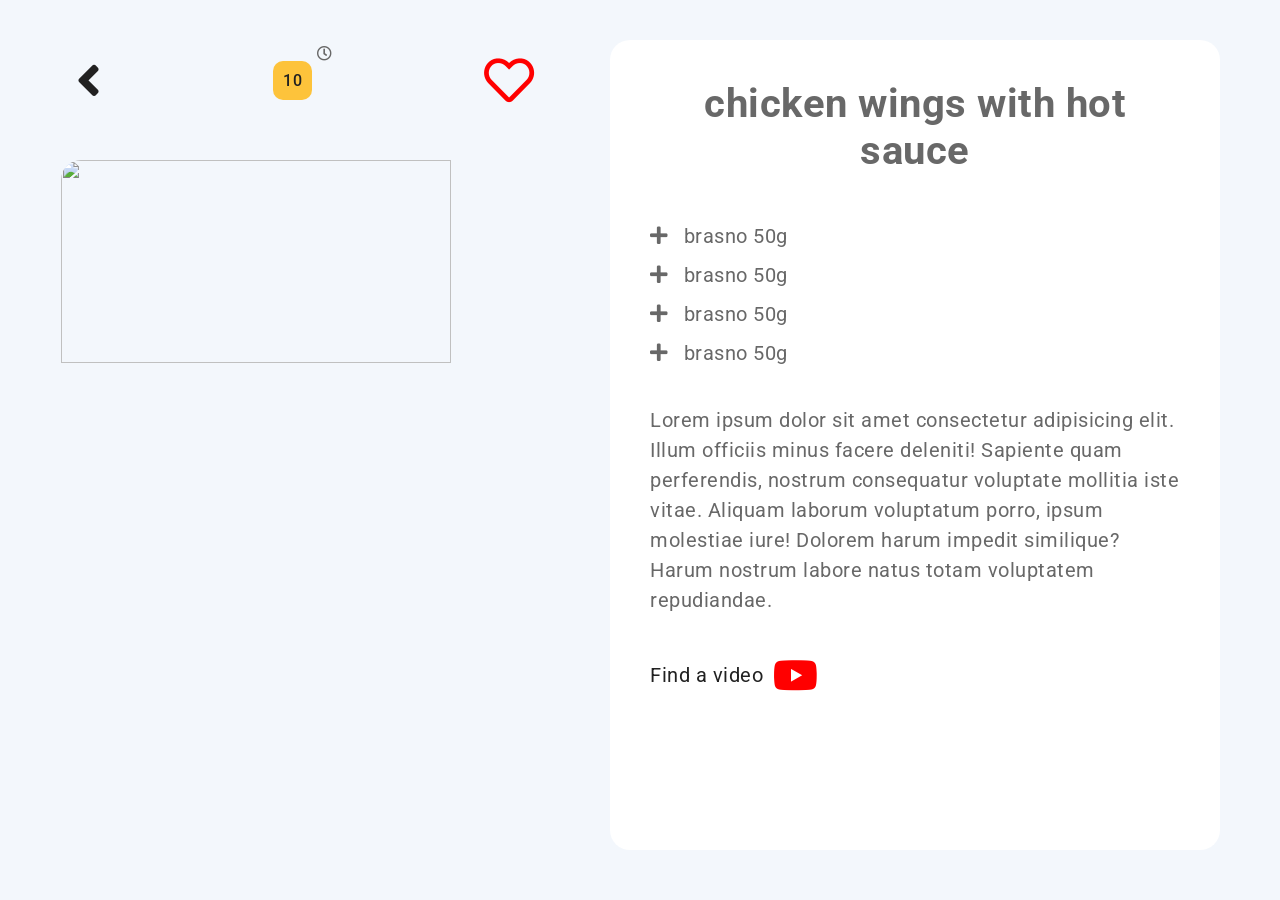
==== commit a6329559: "fixed media queries for mealpage" ====
--- a/index.html
+++ b/index.html
@@ -204,7 +204,19 @@
 
     <section id="mealpage">
         <div class="meal-container">
-            <img src="https://img.grouponcdn.com/deal/2iTm4PtuPqk644BEdNxxNqEqf3Cw/2i-1000x600/v1/c870x524.jpg" alt="">
+            <div class="mealpage-header">
+                <img src="https://img.grouponcdn.com/deal/2iTm4PtuPqk644BEdNxxNqEqf3Cw/2i-1000x600/v1/c870x524.jpg" alt="">
+    
+                <div class="icons">
+                    <i class="fas fa-angle-left"></i>
+                    <div class="prep-time">
+                        <p>10</p>
+                        <i class="far fa-clock"></i>
+                    </div>
+                    <i class="favorite-meal far fa-heart"></i>
+                </div>
+            </div>
+            <!-- <img src="https://img.grouponcdn.com/deal/2iTm4PtuPqk644BEdNxxNqEqf3Cw/2i-1000x600/v1/c870x524.jpg" alt="">
     
             <div class="icons">
                 <i class="fas fa-angle-left"></i>
@@ -213,7 +225,7 @@
                     <i class="far fa-clock"></i>
                 </div>
                 <i class="favorite-meal far fa-heart"></i>
-            </div>
+            </div> -->
             
     
             <div class="mealpage-main">
@@ -238,9 +250,14 @@
                         </li>
                     </ul>
     
-    
-                    <a href="https://www.youtube.com/results?search_query=blues" target="_blank">Something</a>
-                </div>
+                </div>
+
+                <p class="steps">Lorem ipsum dolor sit amet consectetur adipisicing elit. Illum officiis minus facere deleniti! Sapiente quam perferendis, nostrum consequatur voluptate mollitia iste vitae. Aliquam laborum voluptatum porro, ipsum molestiae iure! Dolorem harum impedit similique? Harum nostrum labore natus totam voluptatem repudiandae.</p>
+
+                <a href="https://www.youtube.com/results?search_query=blues" target="_blank">
+                    <p>Find a video</p>
+                    <i class="fab fa-youtube"></i>
+                </a>
             </div>
         </div>
     </section>
--- a/scss/style.css
+++ b/scss/style.css
@@ -1239,6 +1239,13 @@
   width: 100vw;
   background-color: #f3f7fc;
   z-index: 6;
+  overflow: hidden;
+}
+
+@media (min-width: 900px) {
+  #mealpage {
+    padding-right: 60px;
+  }
 }
 
 #mealpage .meal-container {
@@ -1246,7 +1253,33 @@
   width: 100%;
 }
 
-#mealpage .meal-container img {
+@media (min-width: 900px) {
+  #mealpage .meal-container {
+    display: -webkit-box;
+    display: -ms-flexbox;
+    display: flex;
+  }
+}
+
+@media (min-width: 900px) {
+  #mealpage .meal-container .mealpage-header {
+    display: -webkit-box;
+    display: -ms-flexbox;
+    display: flex;
+    -webkit-box-orient: vertical;
+    -webkit-box-direction: reverse;
+        -ms-flex-direction: column-reverse;
+            flex-direction: column-reverse;
+    -webkit-box-pack: end;
+        -ms-flex-pack: end;
+            justify-content: flex-end;
+    height: 90%;
+    width: 50%;
+    margin-top: 20px;
+  }
+}
+
+#mealpage .meal-container .mealpage-header img {
   display: block;
   height: 30%;
   width: 100%;
@@ -1258,7 +1291,7 @@
 }
 
 @media (min-width: 750px) {
-  #mealpage .meal-container img {
+  #mealpage .meal-container .mealpage-header img {
     border-top-left-radius: 20px;
     border-top-right-radius: 20px;
     margin: 20px auto;
@@ -1266,13 +1299,13 @@
   }
 }
 
-@media (min-width: 1250px) {
-  #mealpage .meal-container img {
-    height: 35%;
-  }
-}
-
-#mealpage .meal-container .icons {
+@media (min-width: 900px) {
+  #mealpage .meal-container .mealpage-header img {
+    height: 50%;
+  }
+}
+
+#mealpage .meal-container .mealpage-header .icons {
   width: 85%;
   margin: 15px auto;
   padding: 5px 0;
@@ -1288,12 +1321,12 @@
 }
 
 @media (min-width: 750px) {
-  #mealpage .meal-container .icons {
+  #mealpage .meal-container .mealpage-header .icons {
     width: 80%;
   }
 }
 
-#mealpage .meal-container .icons i {
+#mealpage .meal-container .mealpage-header .icons i {
   font-size: 25px;
   padding: 15px;
   font-size: 28px;
@@ -1301,24 +1334,33 @@
 }
 
 @media (min-width: 750px) {
-  #mealpage .meal-container .icons i {
+  #mealpage .meal-container .mealpage-header .icons i {
     font-size: 50px;
   }
 }
 
-#mealpage .meal-container .icons .prep-time {
+#mealpage .meal-container .mealpage-header .icons .prep-time {
   position: relative;
   padding: 10px;
   background-color: #fdc33b;
   border-radius: 10px;
-}
-
-#mealpage .meal-container .icons .prep-time p {
+  display: -webkit-box;
+  display: -ms-flexbox;
+  display: flex;
+  -webkit-box-pack: center;
+      -ms-flex-pack: center;
+          justify-content: center;
+  -webkit-box-align: center;
+      -ms-flex-align: center;
+          align-items: center;
+}
+
+#mealpage .meal-container .mealpage-header .icons .prep-time p {
   font-weight: 500;
   color: #212121;
 }
 
-#mealpage .meal-container .icons .prep-time i {
+#mealpage .meal-container .mealpage-header .icons .prep-time i {
   padding: 0;
   font-size: 15px;
   color: #686868;
@@ -1327,7 +1369,7 @@
   right: -20px;
 }
 
-#mealpage .meal-container .icons .favorite-meal {
+#mealpage .meal-container .mealpage-header .icons .favorite-meal {
   color: red;
 }
 
@@ -1335,11 +1377,16 @@
   overflow: auto;
   white-space: nowrap;
   width: 90%;
-  height: 50%;
+  height: 48%;
   padding: 20px;
   margin: 0 auto;
   border-radius: 20px;
   background-color: #fff;
+  color: #686868;
+}
+
+#mealpage .meal-container .mealpage-main::-webkit-scrollbar {
+  display: none;
 }
 
 @media (min-width: 750px) {
@@ -1348,30 +1395,114 @@
   }
 }
 
+@media (min-width: 900px) {
+  #mealpage .meal-container .mealpage-main {
+    height: 90%;
+    width: 50%;
+    margin-top: 40px;
+    padding: 40px;
+  }
+}
+
 #mealpage .meal-container .mealpage-main h3 {
-  text-align: left;
+  text-align: center;
   color: #686868;
   text-transform: lowercase;
   white-space: normal;
   margin-bottom: 30px;
 }
 
-#mealpage .meal-container .mealpage-main .ingredients li {
-  width: 200px;
-  display: -webkit-box;
-  display: -ms-flexbox;
-  display: flex;
-  -webkit-box-align: center;
-      -ms-flex-align: center;
-          align-items: center;
-  -webkit-box-pack: justify;
-      -ms-flex-pack: justify;
-          justify-content: space-between;
-}
-
-#mealpage .meal-container .mealpage-main .ingredients li p {
+@media (min-width: 900px) {
+  #mealpage .meal-container .mealpage-main h3 {
+    font-size: 40px;
+    margin-bottom: 50px;
+  }
+}
+
+#mealpage .meal-container .mealpage-main .ingredients {
+  margin-bottom: 20px;
+}
+
+@media (min-width: 900px) {
+  #mealpage .meal-container .mealpage-main .ingredients {
+    margin-bottom: 40px;
+  }
+}
+
+#mealpage .meal-container .mealpage-main .ingredients ul li {
+  display: -webkit-box;
+  display: -ms-flexbox;
+  display: flex;
+  -webkit-box-align: center;
+      -ms-flex-align: center;
+          align-items: center;
+  margin-bottom: 5px;
+}
+
+@media (min-width: 900px) {
+  #mealpage .meal-container .mealpage-main .ingredients ul li {
+    margin-bottom: 15px;
+  }
+}
+
+@media (min-width: 900px) {
+  #mealpage .meal-container .mealpage-main .ingredients ul li {
+    font-size: 20px;
+  }
+}
+
+#mealpage .meal-container .mealpage-main .ingredients ul li i {
+  margin-right: 15px;
+}
+
+#mealpage .meal-container .mealpage-main .ingredients ul li p {
   width: 100px;
   text-align: left;
+}
+
+#mealpage .meal-container .mealpage-main .steps {
+  white-space: normal;
+  margin-bottom: 20px;
+  line-height: 1.5;
+}
+
+@media (min-width: 900px) {
+  #mealpage .meal-container .mealpage-main .steps {
+    font-size: 20px;
+  }
+}
+
+#mealpage .meal-container .mealpage-main a {
+  display: -webkit-box;
+  display: -ms-flexbox;
+  display: flex;
+  -webkit-box-align: center;
+      -ms-flex-align: center;
+          align-items: center;
+  font-size: 18px;
+  margin-top: 40px;
+}
+
+#mealpage .meal-container .mealpage-main a p {
+  color: #212121;
+  margin-right: 10px;
+}
+
+@media (min-width: 900px) {
+  #mealpage .meal-container .mealpage-main a p {
+    font-size: 20px;
+  }
+}
+
+#mealpage .meal-container .mealpage-main a i {
+  color: #ff0000;
+  font-size: 25px;
+}
+
+@media (min-width: 900px) {
+  #mealpage .meal-container .mealpage-main a i {
+    font-size: 40px;
+  }
 }
 
 #userpage {
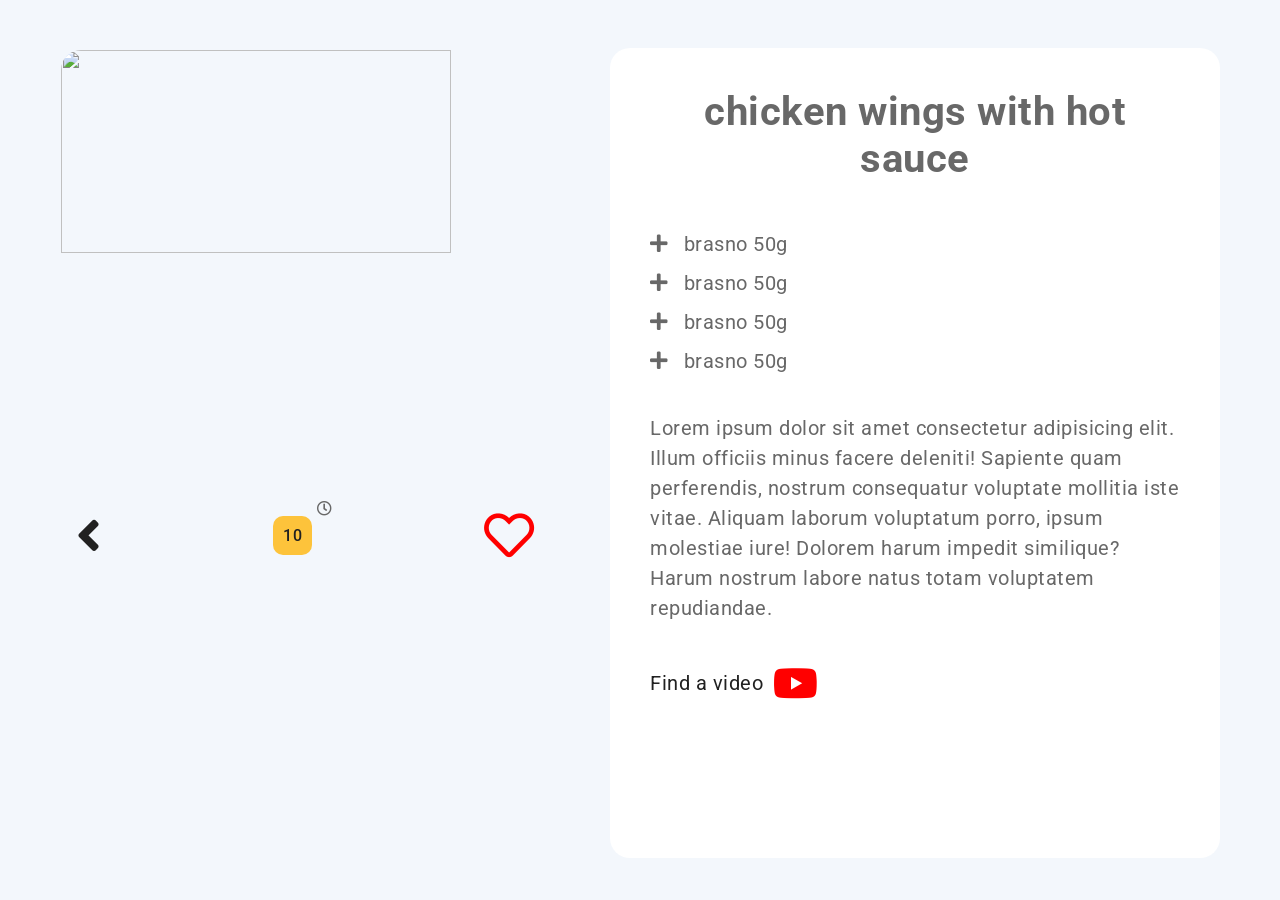
==== commit d495a3af: "removed duplicate files" ====
--- a/index.html
+++ b/index.html
@@ -208,7 +208,7 @@
                 <img src="https://img.grouponcdn.com/deal/2iTm4PtuPqk644BEdNxxNqEqf3Cw/2i-1000x600/v1/c870x524.jpg" alt="">
     
                 <div class="icons">
-                    <i class="fas fa-angle-left"></i>
+                    <i class="mealpage-back fas fa-angle-left"></i>
                     <div class="prep-time">
                         <p>10</p>
                         <i class="far fa-clock"></i>
--- a/scss/style.css
+++ b/scss/style.css
@@ -1267,15 +1267,15 @@
     display: -ms-flexbox;
     display: flex;
     -webkit-box-orient: vertical;
-    -webkit-box-direction: reverse;
-        -ms-flex-direction: column-reverse;
-            flex-direction: column-reverse;
-    -webkit-box-pack: end;
-        -ms-flex-pack: end;
-            justify-content: flex-end;
+    -webkit-box-direction: normal;
+        -ms-flex-direction: column;
+            flex-direction: column;
+    -webkit-box-pack: start;
+        -ms-flex-pack: start;
+            justify-content: flex-start;
     height: 90%;
     width: 50%;
-    margin-top: 20px;
+    margin-top: 30px;
   }
 }
 
@@ -1399,7 +1399,7 @@
   #mealpage .meal-container .mealpage-main {
     height: 90%;
     width: 50%;
-    margin-top: 40px;
+    margin-top: 48px;
     padding: 40px;
   }
 }
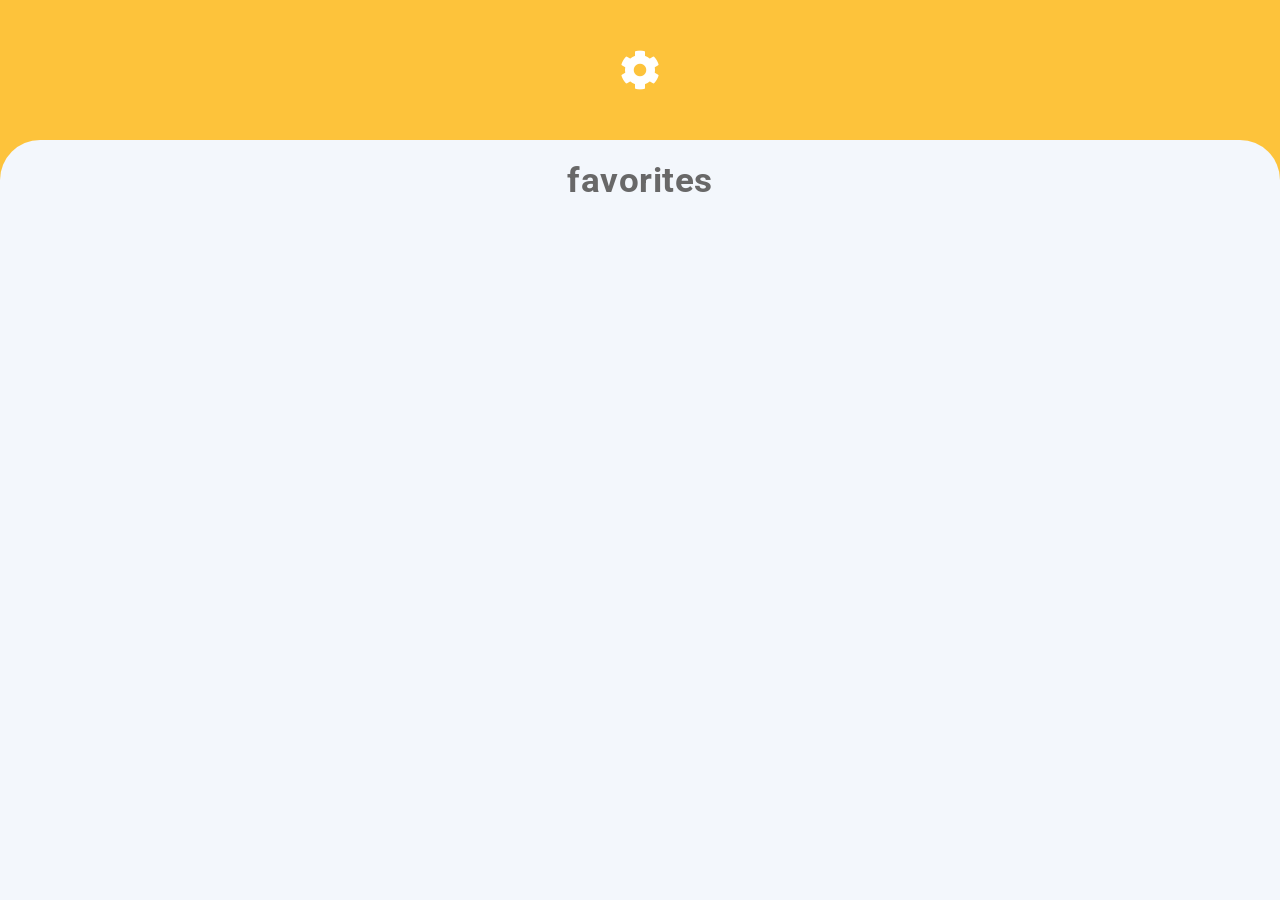
==== commit 47ada479: "fixed userpage overflow" ====
--- a/index.html
+++ b/index.html
@@ -216,17 +216,6 @@
                     <i class="favorite-meal far fa-heart"></i>
                 </div>
             </div>
-            <!-- <img src="https://img.grouponcdn.com/deal/2iTm4PtuPqk644BEdNxxNqEqf3Cw/2i-1000x600/v1/c870x524.jpg" alt="">
-    
-            <div class="icons">
-                <i class="fas fa-angle-left"></i>
-                <div class="prep-time">
-                    <p>10</p>
-                    <i class="far fa-clock"></i>
-                </div>
-                <i class="favorite-meal far fa-heart"></i>
-            </div> -->
-            
     
             <div class="mealpage-main">
                 <h3>Chicken wings with hot sauce</h3>
--- a/scss/style.css
+++ b/scss/style.css
@@ -1510,6 +1510,7 @@
   width: 100vw;
   background-color: #f3f7fc;
   color: #686868;
+  overflow: hidden !important;
 }
 
 #userpage .header {
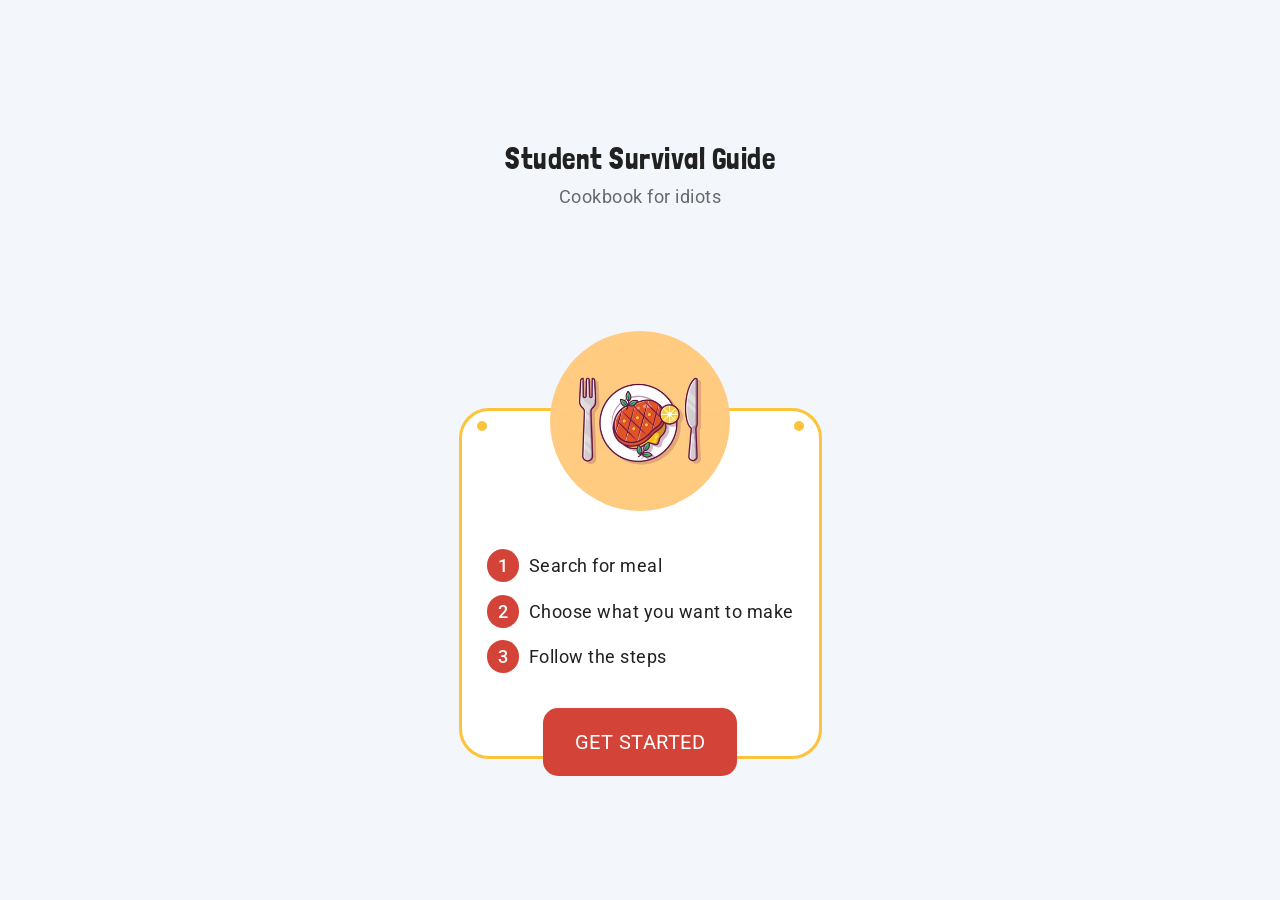
==== commit efef8258: "everything is working fine" ====
--- a/index.html
+++ b/index.html
@@ -30,7 +30,7 @@
                 <div class="fpi-main-img"></div>
 
                 <ul class="fpi-main-ul">
-                    <li><span>1</span> Enter name of the dish, or the main igredient</li>
+                    <li><span>1</span> Search for meal</li>
                     <li><span>2</span> Choose what you want to make</li>
                     <li><span>3</span> Follow the steps</li>
                 </ul>
@@ -54,7 +54,6 @@
 
                 <div class="search-settings">
                     <i class="fas fa-cog"></i>
-                    <!-- <i class="fas fa-filter"></i> -->
                 </div>
             </div>
 
@@ -103,30 +102,38 @@
             <div class="meat">Meat</div>
             <div class="dessert">Dessert</div>
             <div class="fruit">Fruit</div>
-            <div class="vegetables">Vegetables</div>
+            <!-- <div class="vegetables">Vegetables</div> -->
         </div>
 
         <div class="results">
             <!-- TODO - na kraju meal treba da ima strelica na levo koja te vraca na prvi meal! -->
-            <div class="meal" data-id="123123123">
+            <!-- <div class="meal" data-id="123456">
                 <div class="meal-inner">
                     <img src="https://img.grouponcdn.com/deal/2iTm4PtuPqk644BEdNxxNqEqf3Cw/2i-1000x600/v1/c870x524.jpg" alt="">
 
                     <div class="inner-bottom">
-                        <h2>Neki naslov bemliga i s</h2>
-                        <i class="favorite-meal far fa-heart"></i>
+                        <p>Neki naslov bemliga i sa cim i bez luka</p>
+                        <i class="meal-info fas fa-info-circle"></i>
                     </div>
                     
                 </div>
-            </div>
+            </div> -->
 
             <div class="end-div">
                 <div class="back">
                     <i class="fas fa-angle-left"></i>
                 </div>
             </div>
+
+
+
+            <div class="no-result-found">
+                <p>No result found Chef. Maybe Cookbook For Idiots is for you!</p>
+                <i class="far fa-smile"></i>
+            </div>
            
         </div>
+
 
     </section>
 
@@ -190,10 +197,6 @@
                         <i class="note-submit far fa-check-circle"></i>
                     </div>
                     <div class="notes-inner">
-                        <!-- <div class="note">
-                            <p>kitaaaaa</p>
-                            <i class="note-delete fas fa-times"></i>
-                        </div> -->
                         
                     </div>
                 </div>
@@ -203,7 +206,7 @@
     </section>
 
     <section id="mealpage">
-        <div class="meal-container">
+        <!-- <div class="meal-container">
             <div class="mealpage-header">
                 <img src="https://img.grouponcdn.com/deal/2iTm4PtuPqk644BEdNxxNqEqf3Cw/2i-1000x600/v1/c870x524.jpg" alt="">
     
@@ -248,7 +251,7 @@
                     <i class="fab fa-youtube"></i>
                 </a>
             </div>
-        </div>
+        </div> -->
     </section>
 
 
--- a/scss/style.css
+++ b/scss/style.css
@@ -177,6 +177,7 @@
 }
 
 #frontpage {
+  z-index: 10;
   width: 100vw;
   height: 100vh;
   /* padding: 20px; */
@@ -195,6 +196,7 @@
 }
 
 #frontpage .frontpage-inner {
+  height: 100%;
   /* background-color: #ffeded; */
   background-color: #f3f7fc;
   /* height: 100vh; */
@@ -765,27 +767,9 @@
   font-size: 50px;
 }
 
-@media (min-height: 1024px) and (min-width: 768px) {
+@media (min-width: 600px) {
   #homepage .search .search-settings-menu .close {
     font-size: 80px;
-  }
-}
-
-@media (min-height: 720px) and (min-width: 1280px) {
-  #homepage .search .search-settings-menu .close {
-    font-size: 80px;
-  }
-}
-
-@media (min-height: 800px) and (min-width: 1280px) {
-  #homepage .search .search-settings-menu .close {
-    font-size: 80px;
-  }
-}
-
-@media (min-height: 768px) and (min-width: 1366px) {
-  #homepage .search .search-settings-menu .close {
-    font-size: 100px;
   }
 }
 
@@ -836,7 +820,7 @@
 
 @media (min-width: 990px) {
   #homepage .search .search-settings-menu .ssm-inner div {
-    width: 300px;
+    width: 360px;
     font-size: 20px;
   }
 }
@@ -1139,7 +1123,6 @@
 }
 
 #homepage .results .meal .meal-inner {
-  pointer-events: none;
   height: 100%;
   display: -webkit-box;
   display: -ms-flexbox;
@@ -1160,6 +1143,12 @@
   height: 70%;
 }
 
+@media (min-height: 700px) and (max-width: 599px) {
+  #homepage .results .meal .meal-inner img {
+    height: 60%;
+  }
+}
+
 #homepage .results .meal .meal-inner .inner-bottom {
   padding: 20px;
   height: 30%;
@@ -1175,27 +1164,30 @@
           align-items: center;
 }
 
-#homepage .results .meal .meal-inner .inner-bottom h2 {
+@media (min-height: 700px) and (max-width: 599px) {
+  #homepage .results .meal .meal-inner .inner-bottom {
+    height: 40%;
+  }
+}
+
+#homepage .results .meal .meal-inner .inner-bottom p {
   text-align: left;
-  color: #212121;
+  color: #686868;
   white-space: normal;
 }
 
-#homepage .results .meal .meal-inner .inner-bottom i {
-  pointer-events: all;
-  color: red;
+#homepage .results .meal .meal-inner .inner-bottom .meal-info {
+  color: #fdc33b;
   padding: 15px;
-  border: 1px solid red;
+  border: 1px solid #fdc33b;
   border-radius: 50%;
   background-color: #fff;
   font-size: 30px;
   margin-left: 10px;
-  border-left: 1px solid #fdc33b;
-  border-right: 1px solid #fdc33b;
 }
 
 @media (min-height: 1024px) and (min-width: 768px) {
-  #homepage .results .meal .meal-inner .inner-bottom i {
+  #homepage .results .meal .meal-inner .inner-bottom .meal-info {
     font-size: 35px;
   }
 }
@@ -1232,6 +1224,39 @@
   -webkit-box-align: center;
       -ms-flex-align: center;
           align-items: center;
+}
+
+#homepage .results .no-result-found {
+  display: -webkit-box;
+  display: -ms-flexbox;
+  display: flex;
+  -webkit-box-pack: center;
+      -ms-flex-pack: center;
+          justify-content: center;
+  -webkit-box-align: center;
+      -ms-flex-align: center;
+          align-items: center;
+  display: none;
+}
+
+#homepage .results .no-result-found p {
+  text-align: center;
+  font-weight: 500;
+  white-space: normal;
+  font-size: 20px;
+  color: #686868;
+  margin-right: 20px;
+}
+
+@media (min-width: 1400px) {
+  #homepage .results .no-result-found p {
+    font-size: 30px;
+  }
+}
+
+#homepage .results .no-result-found i {
+  font-size: 40px;
+  color: #d34338;
 }
 
 #mealpage {
@@ -1377,7 +1402,7 @@
   overflow: auto;
   white-space: nowrap;
   width: 90%;
-  height: 48%;
+  height: 45%;
   padding: 20px;
   margin: 0 auto;
   border-radius: 20px;
@@ -1460,14 +1485,21 @@
   text-align: left;
 }
 
-#mealpage .meal-container .mealpage-main .steps {
+#mealpage .meal-container .mealpage-main .instructions {
+  width: 100%;
   white-space: normal;
   margin-bottom: 20px;
   line-height: 1.5;
 }
 
+#mealpage .meal-container .mealpage-main .instructions ol {
+  width: 100%;
+  white-space: normal;
+  line-height: 1.5;
+}
+
 @media (min-width: 900px) {
-  #mealpage .meal-container .mealpage-main .steps {
+  #mealpage .meal-container .mealpage-main .instructions {
     font-size: 20px;
   }
 }
@@ -1944,16 +1976,16 @@
           align-items: center;
 }
 
-#userpage .main .main-inner .favorites .meal-f .meal-inner-f .inner-bottom h2 {
+#userpage .main .main-inner .favorites .meal-f .meal-inner-f .inner-bottom p {
   text-align: left;
   color: #212121;
   white-space: normal;
 }
 
 #userpage .main .main-inner .favorites .meal-f .meal-inner-f .inner-bottom i {
-  color: red;
+  color: #fdc33b;
   padding: 15px;
-  border: 1px solid red;
+  border: 1px solid #fdc33b;
   border-radius: 50%;
   background-color: #fff;
   font-size: 30px;
@@ -2003,7 +2035,7 @@
 
 @media (min-width: 950px) {
   #userpage .main .main-inner .notes {
-    width: 80%;
+    width: 70%;
     margin: 0 auto;
   }
 }
@@ -2079,6 +2111,12 @@
   }
 }
 
+@media (min-width: 1200px) {
+  #userpage .main .main-inner .notes .notes-inner {
+    height: 70%;
+  }
+}
+
 #userpage .main .main-inner .notes .notes-inner .note {
   display: -webkit-box;
   display: -ms-flexbox;
